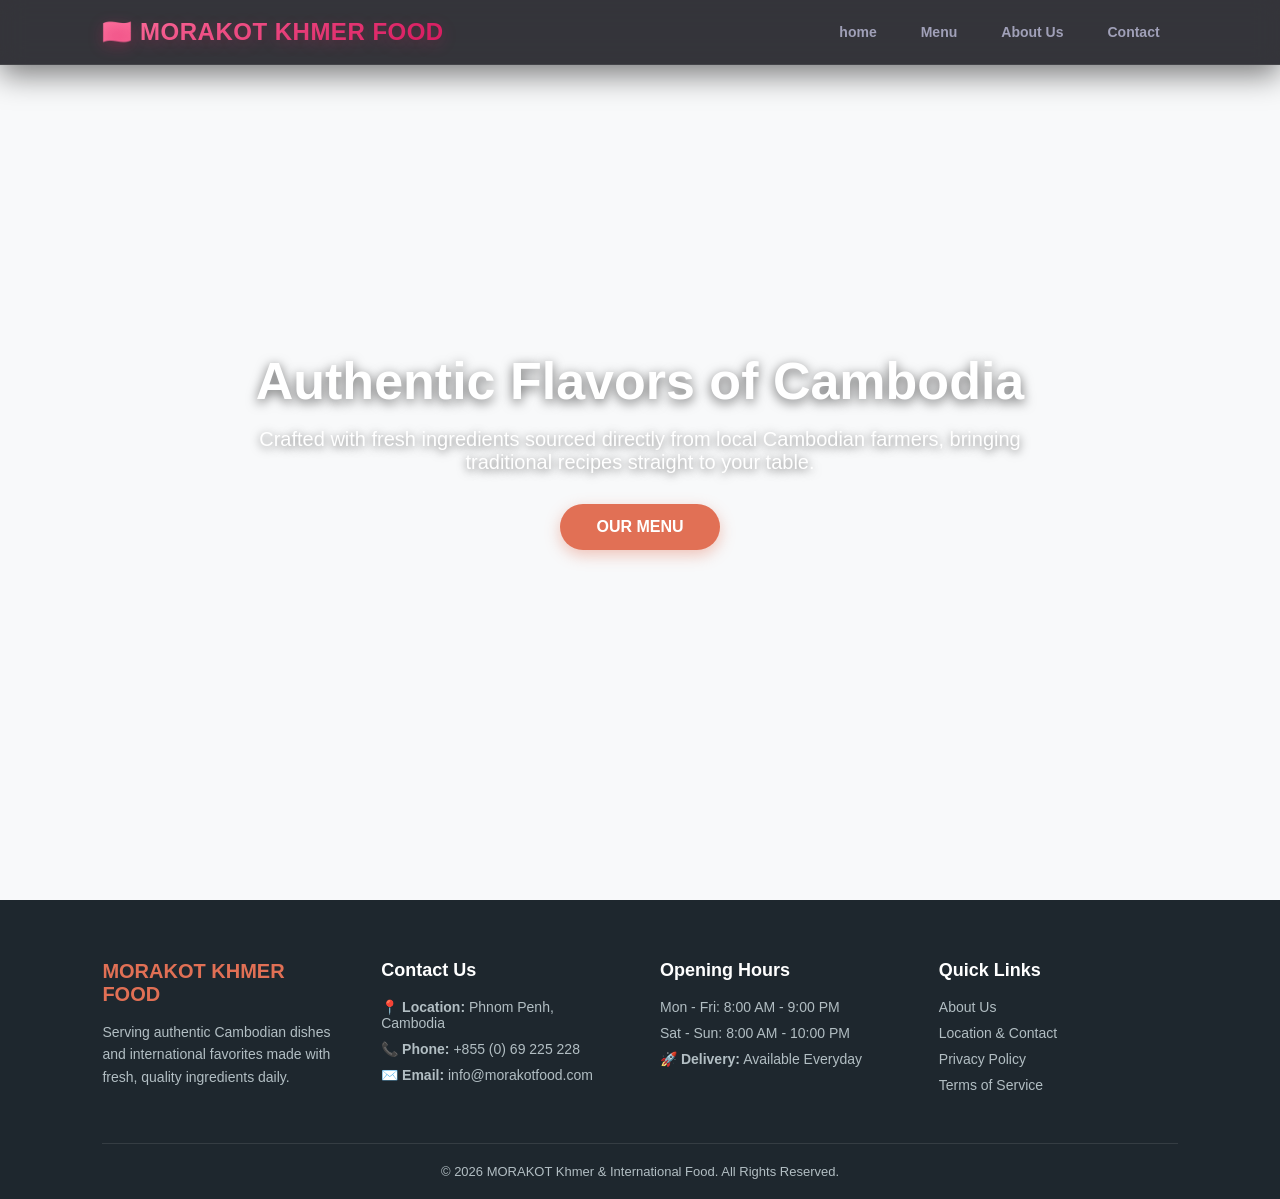
==== index.html @ bb208877 "Fix HTML encoding issues in index.html" ====
<!DOCTYPE html>
<html lang="en">
<head>
    <meta charset="UTF-8">
    <meta name="viewport" content="width=device-width, initial-scale=1.0">
    <title>Morakot Khmer Food</title>
    <link rel="stylesheet" href="style.css">
</head>
<body>

    <header>
    <div class="logo">🇰🇭 MORAKOT KHMER FOOD</div>

    <nav>
        <a href="index.html">home</a>
        <a href="menu.html">Menu</a>
        <a href="about.html">About Us</a>
        <a href="contact.html">Contact</a>
    </nav>
</header>

<section class="hero">
    <!-- Background Slideshow -->
    <div class="slideshow">
        <div class="slide" style="background-image: linear-gradient(rgba(0,0,0,0.55), rgba(0,0,0,0.55)), url('src/images/home-banner.jpg');"></div>
        <div class="slide" style="background-image: linear-gradient(rgba(0,0,0,0.55), rgba(0,0,0,0.55)), url('src/images/khfin1.jpg');"></div>
        <div class="slide" style="background-image: linear-gradient(rgba(0,0,0,0.55), rgba(0,0,0,0.55)), url('src/images/khfin2.jpg');"></div>
    </div>

    <!-- Hero Text -->
    <div class="hero-content">
        <h1>Authentic Flavors of Cambodia</h1>
        <p>Crafted with fresh ingredients sourced directly from local Cambodian farmers, bringing traditional recipes straight to your table.</p>
        <a href="menu.html" class="btn-hero">Our Menu</a>
    </div>
</section>

<footer>
    <div class="footer-container">
        <!-- Column 1: About & Logo -->
        <div class="footer-col" id="about">
            <h3 class="footer-logo">MORAKOT KHMER FOOD</h3>
            <p class="footer-desc">Serving authentic Cambodian dishes and international favorites made with fresh, quality ingredients daily.</p>
        </div>

        <!-- Column 2: Location & Contact -->
        <div class="footer-col" id="contact">
            <h4>Contact Us</h4>
            <ul class="footer-info">
                <li>📍 <strong>Location:</strong> Phnom Penh, Cambodia</li>
                <li>📞 <strong>Phone:</strong> +855 (0) 69 225 228</li>
                <li>✉️ <strong>Email:</strong> info@morakotfood.com</li>
            </ul>
        </div>

        <!-- Column 3: Hours -->
        <div class="footer-col">
            <h4>Opening Hours</h4>
            <ul class="footer-info">
                <li>Mon - Fri: 8:00 AM - 9:00 PM</li>
                <li>Sat - Sun: 8:00 AM - 10:00 PM</li>
                <li>🚀 <strong>Delivery:</strong> Available Everyday</li>
            </ul>
        </div>

        <!-- Column 4: Quick Links -->
        <div class="footer-col">
            <h4>Quick Links</h4>
            <ul class="footer-links-list">
                <li><a href="about.html">About Us</a></li>
                <li><a href="contact.html">Location & Contact</a></li>
                <li><a href="#">Privacy Policy</a></li>
                <li><a href="#">Terms of Service</a></li>
            </ul>
        </div>
    </div>

    <div class="footer-bottom">
        <p>© 2026 MORAKOT Khmer & International Food. All Rights Reserved.</p>
    </div>
</footer>
    
</body>
</html>
---- style.css ----
*{
    margin:0;
    padding:0;
    box-sizing:border-box;
    font-family: 'Poppins', Arial, sans-serif;
    scroll-behavior: smooth;
}

body{
    background:#f8f9fa;
    color: #2d3436;
}

/* Dark Bubbly Glassmorphism Sticky Header */
header {
    background: rgba(18, 18, 24, 0.85); /* Dark translucent background */
    backdrop-filter: blur(12px); /* High-end glass blur */
    -webkit-backdrop-filter: blur(12px);
    padding: 16px 8%;
    display: flex;
    justify-content: space-between;
    align-items: center;
    border-bottom: 1px solid rgba(255, 255, 255, 0.08);
    box-shadow: 0 10px 30px rgba(0, 0, 0, 0.5); /* Deep ambient shadow */
    position: fixed;
    top: 0;
    left: 0;
    width: 100%;
    z-index: 1000;
}

.logo {
    font-size: 24px;
    font-weight: 800;
    letter-spacing: 0.5px;
    /* Vibrant pink gradient to match your price tags and add-to-cart buttons */
    background: linear-gradient(135deg, #ff75a0, #d81b60);
    -webkit-background-clip: text;
    -webkit-text-fill-color: transparent;
    text-shadow: 0 4px 15px rgba(216, 27, 96, 0.3);
    transition: transform 0.3s cubic-bezier(0.34, 1.56, 0.64, 1);
}

.logo:hover {
    transform: scale(1.05); /* Slight bubbly pop on logo hover */
}

nav {
    display: flex;
    align-items: center;
    gap: 8px; /* Smooth spacing for pill links */
}

nav a {
    text-decoration: none;
    color: #a0a0b8; /* Muted text matching your product descriptions */
    padding: 8px 18px;
    border-radius: 50px; /* Bubbly pill shape */
    font-weight: 600;
    font-size: 14px;
    transition: all 0.3s cubic-bezier(0.34, 1.56, 0.64, 1);
}

/* Bubbly Hover effect for nav links */
nav a:hover {
    color: #ffffff;
    background: rgba(255, 255, 255, 0.08);
    transform: translateY(-2px);
    box-shadow: 0 4px 12px rgba(0, 0, 0, 0.3);
}

/* Optional active state link styling */
nav a.active {
    color: #ffffff;
    background: linear-gradient(135deg, #f06292, #d81b60);
    box-shadow: 0 4px 12px rgba(216, 27, 96, 0.35);
}

/* 100% True Full Screen Hero Section */
.hero{
    position: relative;
    width: 100%;
    height: 100vh;
    display:flex;
    justify-content:center;
    align-items:center;
    color:white;
    text-align:center;
    padding: 0 20px;
    overflow: hidden;
}

/* Slideshow Container */
.slideshow {
    position: absolute;
    top: 0;
    left: 0;
    width: 100%;
    height: 100%;
    z-index: 1;
}

/* Slide Layer with subtle Ken Burns zoom */
.slide {
    position: absolute;
    top: 0;
    left: 0;
    width: 100%;
    height: 100%;
    background-size: cover;
    background-position: center;
    background-repeat: no-repeat;
    opacity: 0;
    animation: smoothFade 9s infinite ease-in-out;
}

.slide:nth-child(1) { animation-delay: 0s; }
.slide:nth-child(2) { animation-delay: 3s; }
.slide:nth-child(3) { animation-delay: 6s; }

/* Text Content Overlay */
.hero-content {
    position: relative;
    z-index: 2;
    max-width: 800px;
}

.hero h1{
    font-size:52px;
    font-weight: 700;
    margin-bottom: 15px;
    text-shadow: 0 3px 12px rgba(0,0,0,0.6);
    line-height: 1.2;
}

.hero p{
    font-size:20px;
    font-weight: 400;
    margin-bottom: 30px;
    text-shadow: 0 2px 10px rgba(0,0,0,0.6);
}

.btn-hero {
    display: inline-block;
    background: #e17055;
    color: white;
    text-decoration: none;
    padding: 14px 36px;
    font-size: 16px;
    font-weight: 600;
    border-radius: 30px;
    box-shadow: 0 5px 15px rgba(225, 112, 85, 0.4);
    transition: all 0.3s ease;
    text-transform: uppercase;
}

.btn-hero:hover {
    background: #d63031;
    transform: translateY(-3px);
    box-shadow: 0 8px 20px rgba(214, 48, 49, 0.5);
}

/* Smooth opacity crossfade keyframes */
@keyframes smoothFade {
    0% {
        opacity: 0;
        transform: scale(1);
    }
    10% {
        opacity: 1;
    }
    33.3% {
        opacity: 1;
    }
    43.3% {
        opacity: 0;
        transform: scale(1.05);
    }
    100% {
        opacity: 0;
        transform: scale(1);
    }
}

/* Footer */
footer {
    background: #1e272e;
    color: #dfe6e9;
    padding: 60px 8% 20px 8%;
}

.footer-container {
    max-width: 1200px;
    margin: 0 auto;
    display: grid;
    grid-template-columns: repeat(auto-fit, minmax(220px, 1fr));
    gap: 40px;
    padding-bottom: 40px;
    border-bottom: 1px solid rgba(255, 255, 255, 0.1);
}

.footer-col h3.footer-logo {
    color: #e17055;
    font-size: 20px;
    margin-bottom: 15px;
}

.footer-col h4 {
    color: #ffffff;
    font-size: 18px;
    margin-bottom: 18px;
    position: relative;
}

.footer-desc {
    font-size: 14px;
    line-height: 1.6;
    color: #b2bec3;
}

.footer-info, .footer-links-list {
    list-style: none;
    padding: 0;
}

.footer-info li, .footer-links-list li {
    font-size: 14px;
    margin-bottom: 10px;
    color: #b2bec3;
}

.footer-links-list a {
    color: #b2bec3;
    text-decoration: none;
    transition: color 0.2s;
}

.footer-links-list a:hover {
    color: #e17055;
}

.footer-bottom {
    text-align: center;
    padding-top: 20px;
    font-size: 13px;
    color: #b2bec3;
}
        /* Menu Section */
 .menu-section {
            width: 100%;
            max-width: 100%;
            margin: 0 auto;
            padding: 60px 3% 80px 3%;
            background-color: #121218; /* Dark sleek background */
        }

        .section-title {
            text-align: center;
            font-family: var(--font-serif);
            font-size: 38px;
            color: #f1f1f6;
            margin-bottom: 45px;
            text-shadow: 0 4px 12px rgba(0, 0, 0, 0.5);
        }

        .product-grid {
            display: grid;
            grid-template-columns: repeat(3, 1fr);
            grid-template-rows: repeat(5, auto);
            gap: 28px;
            width: 100%;
        }

        .product-card {
            background-color: #1e1e28; /* Dark card surface */
            border: 1px solid rgba(255, 255, 255, 0.08);
            border-radius: 28px; /* Extra round "bubbly" corners */
            padding: 20px;
            display: flex;
            flex-direction: column;
            /* Soft, pillowy shadow for the bubble look */
            box-shadow: 
                0 10px 25px -5px rgba(0, 0, 0, 0.5),
                0 8px 10px -6px rgba(0, 0, 0, 0.3),
                inset 0 1px 1px rgba(255, 255, 255, 0.1); 
            width: 100%;
            /* Cubic-bezier curve gives a lively spring/bounce effect */
            transition: transform 0.4s cubic-bezier(0.34, 1.56, 0.64, 1), box-shadow 0.4s ease, border-color 0.4s ease;
        }

        .product-card:hover {
            transform: translateY(-10px) scale(1.02); /* Bouncy float up */
            border-color: rgba(240, 98, 146, 0.4);
            box-shadow: 
                0 20px 35px -5px rgba(240, 98, 146, 0.25),
                0 0 20px rgba(240, 98, 146, 0.15),
                inset 0 1px 2px rgba(255, 255, 255, 0.2);
        }

        .product-img-wrapper {
            width: 100%;
            height: 260px;
            border-radius: 20px; /* Bubbly inner corner */
            overflow: hidden;
            background-color: #2a2a38;
            margin-bottom: 18px;
        }

        .product-img-wrapper img {
            width: 100%;
            height: 100%;
            object-fit: cover;
            transition: transform 0.5s cubic-bezier(0.25, 1, 0.5, 1);
        }

        .product-card:hover .product-img-wrapper img {
            transform: scale(1.08);
        }

        .product-info {
            display: flex;
            flex-direction: column;
            flex-grow: 1;
        }

        .product-title {
            font-size: 18px;
            font-weight: 700;
            color: #ffffff;
            margin-bottom: 8px;
            line-height: 1.3;
        }

        .product-desc {
            font-size: 13px;
            color: #a0a0b8; /* Soft readable muted gray */
            margin-bottom: 18px;
            flex-grow: 1;
            line-height: 1.5;
        }

        .product-footer {
            display: flex;
            align-items: center;
            justify-content: space-between;
            margin-top: auto;
            padding-top: 14px;
            border-top: 1px solid rgba(255, 255, 255, 0.08);
        }

        .product-price {
            font-size: 20px;
            font-weight: 800;
            color: #ff75a0; /* Bright bubble-pink pop color */
        }

        .btn-add-cart {
            background: linear-gradient(135deg, #f06292, #d81b60); /* Radiant bubble gradient */
            color: #ffffff;
            border: none;
            padding: 10px 20px;
            border-radius: 50px; /* Pill / Bubble button */
            font-weight: 700;
            font-size: 13px;
            cursor: pointer;
            box-shadow: 0 4px 12px rgba(216, 27, 96, 0.35);
            transition: transform 0.25s cubic-bezier(0.34, 1.56, 0.64, 1), box-shadow 0.25s ease;
        }

        .btn-add-cart:hover {
            transform: scale(1.08);
            box-shadow: 0 6px 18px rgba(216, 27, 96, 0.5);
        }

        .btn-add-cart:active {
            transform: scale(0.95);
        }
 /* About Page Styling */
.about-container {
    max-width: 1200px;
    margin: 0 auto;
    padding: 20px;
}

.about-hero {
    text-align: center;
    padding: 60px 20px;
    background-color: #fbf9f4;
    border-radius: 12px;
    margin-bottom: 40px;
}

.about-hero h1 {
    font-size: 2.5rem;
    color: #2c3e50;
    margin-bottom: 10px;
}

.about-story {
    display: flex;
    gap: 40px;
    align-items: center;
    margin-bottom: 60px;
}

.story-text {
    flex: 1;
}

.story-text h2 {
    font-size: 2rem;
    margin-bottom: 15px;
}

.story-text p {
    line-height: 1.7;
    color: #555;
    margin-bottom: 15px;
}

.story-image {
    flex: 1;
}

.story-image img {
    width: 100%;
    border-radius: 12px;
    object-fit: cover;
}

/* Values Grid */
.about-values {
    text-align: center;
    margin-bottom: 60px;
}

.about-values h2 {
    font-size: 2rem;
    margin-bottom: 30px;
}

.values-grid {
    display: grid;
    grid-template-columns: repeat(auto-fit, minmax(240px, 1fr));
    gap: 20px;
}

.value-card {
    padding: 25px;
    background: #fff;
    border: 1px solid #eee;
    border-radius: 10px;
    text-align: center;
}

.value-icon {
    font-size: 2.5rem;
    margin-bottom: 10px;
}

//* Dark Bubbly Team Section */
.about-team {
    text-align: center;
    margin-bottom: 80px;
    padding: 0 3%;
}

.team-subtitle {
    color: #a0a0b8; /* Muted gray text matching product descriptions */
    font-size: 15px;
    margin-bottom: 45px;
    line-height: 1.5;
}

.team-grid {
    display: flex;
    justify-content: center;
    gap: 30px;
    flex-wrap: wrap;
}

.team-card {
    width: 100%;
    max-width: 280px;
    text-align: center;
    background-color: #1e1e28; /* Dark card surface */
    border: 1px solid rgba(255, 255, 255, 0.08);
    border-radius: 28px; /* Bubbly rounded corners */
    padding: 24px 20px;
    /* Soft, pillowy shadow effect */
    box-shadow: 
        0 10px 25px -5px rgba(0, 0, 0, 0.5),
        inset 0 1px 1px rgba(255, 255, 255, 0.1);
    /* Spring/bounce curve on hover */
    transition: transform 0.4s cubic-bezier(0.34, 1.56, 0.64, 1), box-shadow 0.4s ease, border-color 0.4s ease;
}

.team-card:hover {
    transform: translateY(-10px) scale(1.02); /* Bouncy float up */
    border-color: rgba(240, 98, 146, 0.4);
    box-shadow: 
        0 20px 35px -5px rgba(240, 98, 146, 0.25),
        inset 0 1px 2px rgba(255, 255, 255, 0.2);
}

.team-card img {
    width: 160px;
    height: 160px;
    object-fit: cover;
    border-radius: 50%; /* Bubbly circular avatar */
    border: 4px solid #2a2a38;
    margin: 0 auto 18px auto;
    display: block;
    box-shadow: 0 8px 20px rgba(0, 0, 0, 0.4);
    transition: transform 0.4s cubic-bezier(0.34, 1.56, 0.64, 1), border-color 0.4s ease;
}

.team-card:hover img {
    transform: scale(1.08); /* Avatar zoom effect */
    border-color: #ff75a0;
}

.team-card h3 {
    color: #ffffff;
    font-size: 19px;
    font-weight: 700;
    margin-bottom: 6px;
}

.team-card span {
    color: #ff75a0; /* Bright bubble-pink pop color */
    font-size: 0.85rem;
    font-weight: 600;
    display: inline-block;
    margin-bottom: 12px;
    padding: 4px 14px;
    background: rgba(255, 117, 160, 0.12); /* Subtle glowing pill background */
    border-radius: 50px;
}

.team-card p {
    color: #a0a0b8;
    font-size: 0.9rem;
    line-height: 1.4;
}

/* Responsive adjustments */
@media (max-width: 768px) {
    .about-story {
        flex-direction: column;
    }

    .team-grid {
        gap: 20px;
    }
    
    .team-card {
        max-width: 100%;
    }
}
/* ==========================================================================
   CONTACT PAGE & TABLE RESERVATION STYLES
   ========================================================================== */

/* Dark Bubbly Contact Hero */
.contact-hero {
    text-align: center;
    padding: 3rem 1rem 1.5rem 1rem;
}

.contact-hero h1 {
    font-size: 2.4rem;
    color: #312a2a;
    font-weight: 800;
    margin-bottom: 0.5rem;
    text-shadow: 0 0 20px rgba(255, 117, 160, 0.25);
}

.contact-hero p {
    color: #a0a0b8;
    font-size: 1.05rem;
}

/* Instant Booking Banner Card */
.booking-banner-card {
    background: #1e1e28;
    border-radius: 28px;
    border: 1px solid rgba(255, 117, 160, 0.25);
    padding: 2.2rem;
    margin: 0 auto 2.5rem auto;
    max-width: 1200px;
    box-shadow: 0 10px 30px rgba(0, 0, 0, 0.5);
    text-align: center;
    background-image: radial-gradient(circle at 50% 0%, rgba(240, 98, 146, 0.12) 0%, transparent 70%);
}

.booking-content h2 {
    font-size: 1.7rem;
    color: #ffffff;
    font-weight: 700;
    margin-bottom: 0.5rem;
}

.booking-content p {
    color: #a0a0b8;
    font-size: 0.98rem;
    margin-bottom: 1.5rem;
}

.booking-actions {
    display: flex;
    justify-content: center;
    gap: 1rem;
    flex-wrap: wrap;
}

.booking-btn {
    display: inline-flex;
    align-items: center;
    gap: 0.6rem;
    padding: 0.85rem 1.8rem;
    border-radius: 50px; /* Bubbly pill shape */
    font-weight: 700;
    font-size: 0.95rem;
    text-decoration: none;
    transition: all 0.35s cubic-bezier(0.34, 1.56, 0.64, 1);
}

.telegram-btn {
    background-color: #229ED9;
    color: #ffffff;
    box-shadow: 0 4px 15px rgba(34, 158, 217, 0.3);
}

.telegram-btn:hover {
    transform: translateY(-3px) scale(1.04);
    box-shadow: 0 8px 22px rgba(34, 158, 217, 0.5);
    background-color: #1a88bd;
}

.call-btn {
    background: linear-gradient(135deg, #f06292, #d81b60);
    color: #ffffff;
    box-shadow: 0 4px 15px rgba(216, 27, 96, 0.35);
}

.call-btn:hover {
    transform: translateY(-3px) scale(1.04);
    box-shadow: 0 8px 25px rgba(216, 27, 96, 0.55);
    background: linear-gradient(135deg, #ff75a0, #e91e63);
}

/* Main Container Layout */
.contact-container {
    max-width: 1200px;
    margin: 2rem auto 4rem auto;
    padding: 0 1.5rem;
    display: grid;
    grid-template-columns: 1fr 1.3fr;
    gap: 2.5rem;
    align-items: start;
}

/* Left Column - Contact Bubble Cards */
.contact-info-wrapper {
    display: flex;
    flex-direction: column;
    gap: 1.25rem;
}

.contact-bubble-card {
    background: #1e1e28;
    border-radius: 24px;
    border: 1px solid rgba(255, 255, 255, 0.08);
    padding: 1.3rem;
    display: flex;
    align-items: center;
    gap: 1.2rem;
    box-shadow: 0 10px 25px rgba(0, 0, 0, 0.4);
    transition: all 0.4s cubic-bezier(0.34, 1.56, 0.64, 1);
}

.contact-bubble-card:hover {
    transform: translateY(-6px);
    border-color: rgba(255, 117, 160, 0.4);
    box-shadow: 0 15px 35px rgba(240, 98, 146, 0.25);
}

.contact-icon {
    font-size: 1.8rem;
    color: #ff75a0;
    background: #2a2a38;
    width: 58px;
    height: 58px;
    display: flex;
    align-items: center;
    justify-content: center;
    border-radius: 50%;
    flex-shrink: 0;
    box-shadow: inset 0 1px 2px rgba(255, 255, 255, 0.1);
}

.contact-details h3 {
    font-size: 1.05rem;
    color: #ffffff;
    font-weight: 700;
    margin-bottom: 0.2rem;
}

.contact-details p {
    font-weight: 700;
    color: #ff75a0;
    font-size: 0.95rem;
}

.contact-details span {
    font-size: 0.84rem;
    color: #a0a0b8;
}

/* Right Column - Contact Form */
.contact-form-card {
    background: #1e1e28;
    border-radius: 28px;
    border: 1px solid rgba(255, 255, 255, 0.08);
    padding: 2.2rem;
    box-shadow: 0 10px 30px rgba(0, 0, 0, 0.5);
}

.contact-form-card h2 {
    font-size: 1.6rem;
    color: #ffffff;
    font-weight: 700;
    margin-bottom: 1.5rem;
}

.contact-form {
    display: flex;
    flex-direction: column;
    gap: 1.2rem;
}

.form-group {
    display: flex;
    flex-direction: column;
    gap: 0.5rem;
}

.form-row {
    display: grid;
    grid-template-columns: 1fr 1fr;
    gap: 1rem;
}

.form-group label {
    font-size: 0.88rem;
    font-weight: 600;
    color: #f1f1f6;
}

.form-group input,
.form-group select,
.form-group textarea {
    padding: 0.85rem 1.1rem;
    border-radius: 16px;
    border: 1px solid rgba(255, 255, 255, 0.12);
    background: #121218;
    color: #ffffff;
    font-family: inherit;
    font-size: 0.95rem;
    outline: none;
    transition: all 0.3s ease;
}

.form-group input::placeholder,
.form-group textarea::placeholder {
    color: #6e6e85;
}

.form-group input:focus,
.form-group select:focus,
.form-group textarea:focus {
    border-color: #ff75a0;
    background: #181822;
    box-shadow: 0 0 0 3px rgba(255, 117, 160, 0.25);
}

.submit-btn {
    background: linear-gradient(135deg, #f06292, #d81b60);
    color: #ffffff;
    border: none;
    padding: 0.95rem 1.8rem;
    border-radius: 50px;
    font-weight: 700;
    font-size: 1rem;
    cursor: pointer;
    transition: all 0.35s cubic-bezier(0.34, 1.56, 0.64, 1);
    box-shadow: 0 4px 15px rgba(216, 27, 96, 0.35);
    margin-top: 0.5rem;
}

.submit-btn:hover {
    transform: scale(1.03);
    background: linear-gradient(135deg, #ff75a0, #e91e63);
    box-shadow: 0 8px 25px rgba(216, 27, 96, 0.55);
}

/* Map Section */
.map-section {
    max-width: 1200px;
    margin: 0 auto 4rem auto;
    padding: 0 1.5rem;
    text-align: center;
}

.map-section h2 {
    font-size: 1.6rem;
    color: #ffffff;
    font-weight: 700;
    margin-bottom: 1.5rem;
}

.map-container {
    border-radius: 28px;
    overflow: hidden;
    border: 1px solid rgba(255, 117, 160, 0.25);
    box-shadow: 0 10px 30px rgba(0, 0, 0, 0.5);
}

/* Responsive Rules */
@media (max-width: 850px) {
    .contact-container {
        grid-template-columns: 1fr;
    }
    
    .form-row {
        grid-template-columns: 1fr;
    }
}
/* ==========================================
   ELEGANT PRIVACY POLICY STYLES
   ========================================== */

/* Color Palette Variables */
/* Page Header */
.privacy-hero-container {
    max-width: 1080px;
    margin: 40px auto 80px;
    padding: 0 20px;
}

.privacy-header {
    text-align: center;
    margin-bottom: 50px;
}

.privacy-header .badge {
    background-color: rgba(255, 117, 160, 0.12);
    color: var(--accent-pink);
    border: 1px solid rgba(255, 117, 160, 0.25);
    font-size: 0.85rem;
    font-weight: 700;
    text-transform: uppercase;
    letter-spacing: 1.5px;
    padding: 8px 20px;
    border-radius: 50px; /* Bubbly pill shape */
    display: inline-block;
    margin-bottom: 16px;
    box-shadow: 0 0 15px rgba(255, 117, 160, 0.15);
}

.privacy-header h1 {
    font-size: 2.8rem;
    color: var(--text-bright);
    margin: 0 0 12px 0;
    font-weight: 800;
    text-shadow: 0 0 20px rgba(255, 117, 160, 0.25);
}

.privacy-header .last-updated {
    color: var(--text-muted);
    font-size: 0.95rem;
}

/* Content Grid Layout */
.privacy-content-grid {
    display: grid;
    grid-template-columns: repeat(2, 1fr);
    gap: 24px;
}

/* Cards */
.privacy-card {
    background: var(--card-bg);
    border: 1px solid var(--border-subtle);
    border-radius: 24px; /* Bubbly rounded corners */
    padding: 32px;
    box-shadow: 0 10px 25px rgba(0, 0, 0, 0.4);
    transition: all 0.4s cubic-bezier(0.34, 1.56, 0.64, 1);
}

.privacy-card:hover {
    transform: translateY(-6px) scale(1.01);
    border-color: var(--card-hover-border);
    box-shadow: 0 18px 35px rgba(240, 98, 146, 0.2);
}

.privacy-card.full-width {
    grid-column: 1 / -1;
}

.card-icon {
    font-size: 2rem;
    color: var(--accent-pink);
    margin-bottom: 14px;
    display: inline-block;
}

.privacy-card h2 {
    color: var(--text-bright);
    font-size: 1.35rem;
    font-weight: 700;
    margin-top: 0;
    margin-bottom: 16px;
    border-bottom: 2px solid rgba(255, 117, 160, 0.2);
    padding-bottom: 10px;
}

.privacy-card p {
    color: var(--text-muted);
    line-height: 1.6;
    margin-bottom: 12px;
}

.privacy-card ul {
    padding-left: 20px;
    margin: 0;
}

.privacy-card li {
    margin-bottom: 10px;
    color: var(--text-muted);
    line-height: 1.5;
}

/* Special Banner Cards */
.intro-card {
    background: linear-gradient(135deg, #181824 0%, #252536 100%);
    color: var(--text-bright);
    border: 1px solid rgba(255, 117, 160, 0.3);
    box-shadow: 0 12px 30px rgba(0, 0, 0, 0.5);
}

.intro-card p {
    color: var(--text-main);
    font-size: 1.1rem;
    margin: 0;
    line-height: 1.6;
}

.intro-card strong {
    color: var(--accent-pink);
    font-weight: 700;
}

.contact-card {
    text-align: center;
    background: rgba(255, 117, 160, 0.05);
    border: 1px solid rgba(255, 117, 160, 0.3);
    background-image: radial-gradient(circle at 50% 0%, rgba(240, 98, 146, 0.12) 0%, transparent 70%);
}

.contact-card h2 {
    border-bottom: none;
    padding-bottom: 0;
}

.contact-buttons {
    display: flex;
    justify-content: center;
    gap: 16px;
    margin-top: 24px;
    flex-wrap: wrap;
}

.contact-btn {
    background: var(--accent-gradient);
    color: #ffffff;
    text-decoration: none;
    padding: 12px 28px;
    border-radius: 50px; /* Bubbly pill shape */
    font-weight: 700;
    font-size: 0.95rem;
    transition: all 0.35s cubic-bezier(0.34, 1.56, 0.64, 1);
    box-shadow: 0 4px 15px rgba(216, 27, 96, 0.35);
    display: inline-flex;
    align-items: center;
    justify-content: center;
}

.contact-btn:hover {
    transform: translateY(-3px) scale(1.04);
    box-shadow: 0 8px 25px rgba(216, 27, 96, 0.55);
}

.contact-btn.outline {
    background: transparent;
    color: var(--text-bright);
    border: 2px solid var(--accent-pink);
    box-shadow: none;
}

.contact-btn.outline:hover {
    background: var(--accent-gradient);
    color: #ffffff;
    border-color: transparent;
    box-shadow: 0 8px 25px rgba(216, 27, 96, 0.55);
}

/* Mobile Responsive Adjustments */
@media (max-width: 768px) {
    .privacy-content-grid {
        grid-template-columns: 1fr;
    }

    .privacy-header h1 {
        font-size: 2.1rem;
    }

    .privacy-card {
        padding: 24px;
    }

    .contact-buttons {
        flex-direction: column;
    }
}
/* ==========================================
   TERMS OF SERVICE PAGE STYLES
   ========================================== */

/* Dark Bubbly Terms & Conditions Container */
.terms-hero-container {
    max-width: 1080px;
    margin: 40px auto 80px;
    padding: 0 20px;
}

/* Header Section */
.terms-header {
    text-align: center;
    margin-bottom: 50px;
}

.terms-header .badge {
    background-color: rgba(255, 117, 160, 0.12);
    color: #ff75a0;
    border: 1px solid rgba(255, 117, 160, 0.25);
    font-size: 0.85rem;
    font-weight: 700;
    text-transform: uppercase;
    letter-spacing: 1.5px;
    padding: 8px 20px;
    border-radius: 50px; /* Bubbly pill shape */
    display: inline-block;
    margin-bottom: 16px;
    box-shadow: 0 0 15px rgba(255, 117, 160, 0.15);
}

.terms-header h1 {
    font-size: 2.8rem;
    color: #2b2525;
    margin: 0 0 12px 0;
    font-weight: 800;
    text-shadow: 0 0 20px rgba(255, 117, 160, 0.25);
}

.terms-header .last-updated {
    color: #a0a0b8;
    font-size: 0.95rem;
}

/* Grid Layout */
.terms-content-grid {
    display: grid;
    grid-template-columns: repeat(2, 1fr);
    gap: 24px;
}

/* Terms Cards */
.terms-card {
    background: #1e1e28;
    border: 1px solid rgba(255, 255, 255, 0.08);
    border-radius: 24px; /* Bubbly rounded corners */
    padding: 32px;
    box-shadow: 0 10px 25px rgba(0, 0, 0, 0.4);
    transition: all 0.4s cubic-bezier(0.34, 1.56, 0.64, 1);
}

.terms-card:hover {
    transform: translateY(-6px) scale(1.01);
    border-color: rgba(255, 117, 160, 0.4);
    box-shadow: 0 18px 35px rgba(240, 98, 146, 0.2);
}

.terms-card.full-width {
    grid-column: 1 / -1;
}

.terms-card h2 {
    color: #ffffff;
    font-size: 1.35rem;
    font-weight: 700;
    margin-top: 0;
    margin-bottom: 16px;
    border-bottom: 2px solid rgba(255, 117, 160, 0.2);
    padding-bottom: 10px;
}

.terms-card p {
    color: #a0a0b8;
    line-height: 1.6;
    margin-bottom: 12px;
}

.terms-card ul {
    padding-left: 20px;
    margin: 0;
}

.terms-card li {
    margin-bottom: 10px;
    color: #a0a0b8;
    line-height: 1.5;
}

/* Footer Social Media Badges */
.footer-socials-text {
    display: flex;
    flex-wrap: wrap;
    gap: 10px;
    margin-top: 20px;
}

.social-badge {
    display: inline-flex;
    align-items: center;
    justify-content: center;
    padding: 8px 18px;
    background-color: rgba(255, 255, 255, 0.05);
    color: #f1f1f6;
    border: 1px solid rgba(255, 117, 160, 0.3); /* Soft pink border */
    border-radius: 50px; /* Bubbly pill shape */
    font-size: 0.85rem;
    font-weight: 600;
    text-decoration: none;
    transition: all 0.35s cubic-bezier(0.34, 1.56, 0.64, 1);
    box-shadow: 0 2px 10px rgba(0, 0, 0, 0.2);
}

.social-badge:hover {
    background: linear-gradient(135deg, #f06292, #d81b60); /* Gradient fill */
    color: #ffffff;
    border-color: transparent;
    transform: translateY(-3px) scale(1.05);
    box-shadow: 0 6px 20px rgba(216, 27, 96, 0.45);
}

/* Responsive Adjustments */
@media (max-width: 768px) {
    .terms-content-grid {
        grid-template-columns: 1fr;
    }

    .terms-header h1 {
        font-size: 2.1rem;
    }

    .terms-card {
        padding: 24px;
    }
}
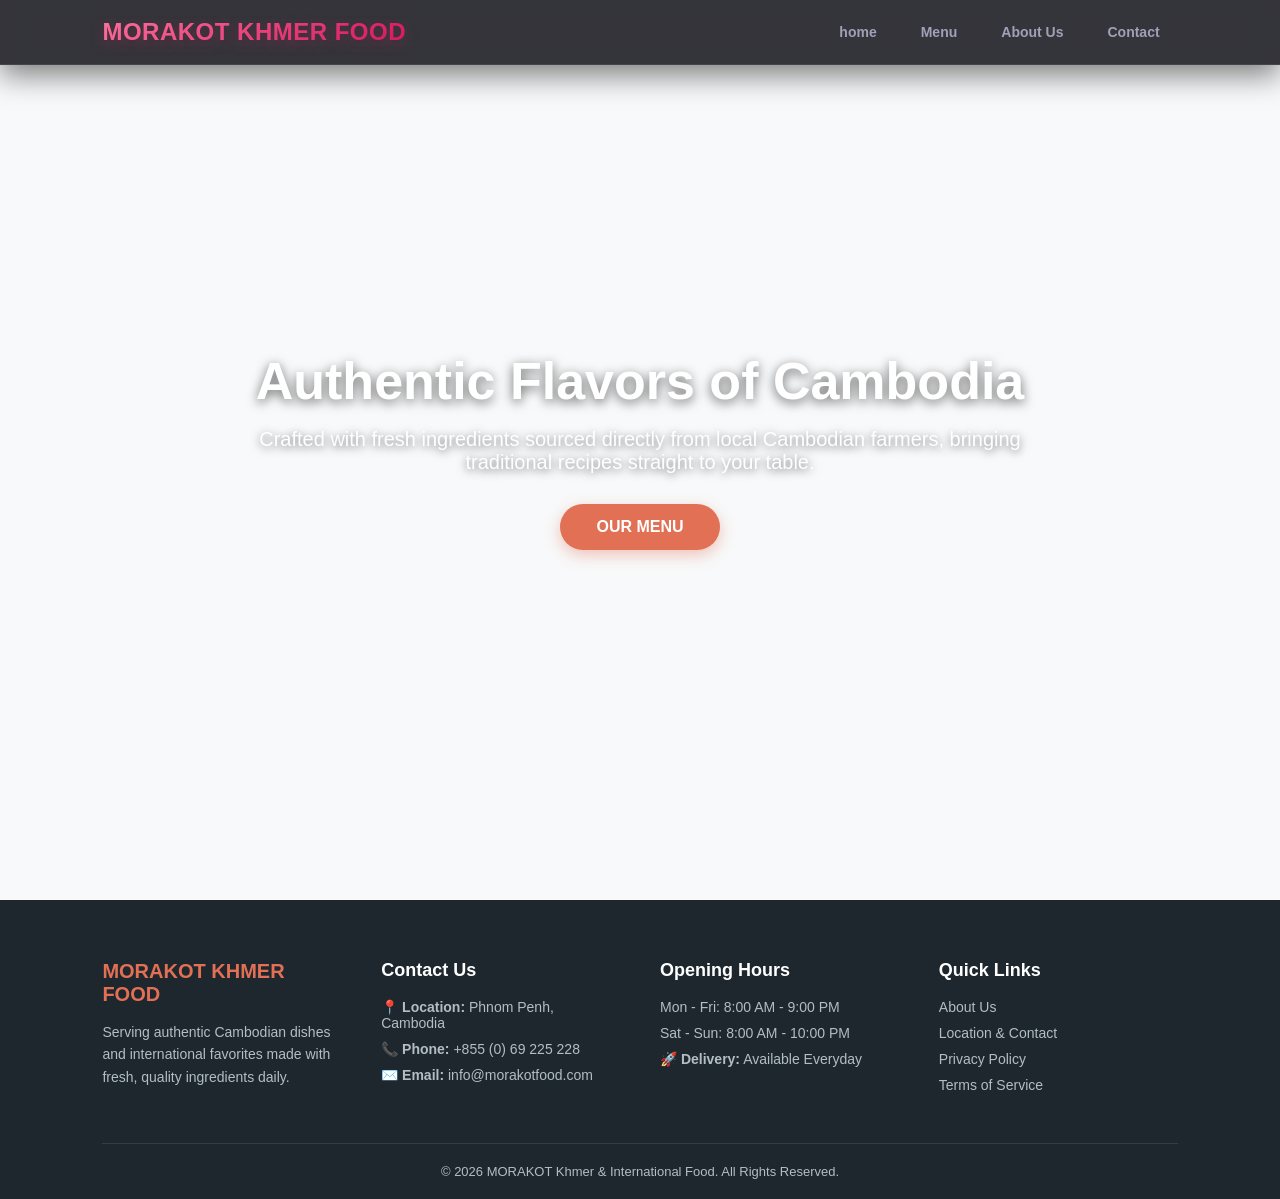
==== commit eb48693c: "Fix HTML encoding and improve formatting" ====
--- a/index.html
+++ b/index.html
@@ -9,7 +9,7 @@
 <body>
 
     <header>
-    <div class="logo">🇰🇭 MORAKOT KHMER FOOD</div>
+    <div class="logo">MORAKOT KHMER FOOD</div>
 
     <nav>
         <a href="index.html">home</a>
@@ -22,9 +22,9 @@
 <section class="hero">
     <!-- Background Slideshow -->
     <div class="slideshow">
-        <div class="slide" style="background-image: linear-gradient(rgba(0,0,0,0.55), rgba(0,0,0,0.55)), url('src/images/home-banner.jpg');"></div>
-        <div class="slide" style="background-image: linear-gradient(rgba(0,0,0,0.55), rgba(0,0,0,0.55)), url('src/images/khfin1.jpg');"></div>
-        <div class="slide" style="background-image: linear-gradient(rgba(0,0,0,0.55), rgba(0,0,0,0.55)), url('src/images/khfin2.jpg');"></div>
+        <div class="slide" style="background-image: linear-gradient(rgba(0,0,0,0.55), rgba(0,0,0,0.55)), url('home-banner.jpg');"></div>
+        <div class="slide" style="background-image: linear-gradient(rgba(0,0,0,0.55), rgba(0,0,0,0.55)), url('khfin1.jpg');"></div>
+        <div class="slide" style="background-image: linear-gradient(rgba(0,0,0,0.55), rgba(0,0,0,0.55)), url('khfin2.jpg');"></div>
     </div>
 
     <!-- Hero Text -->
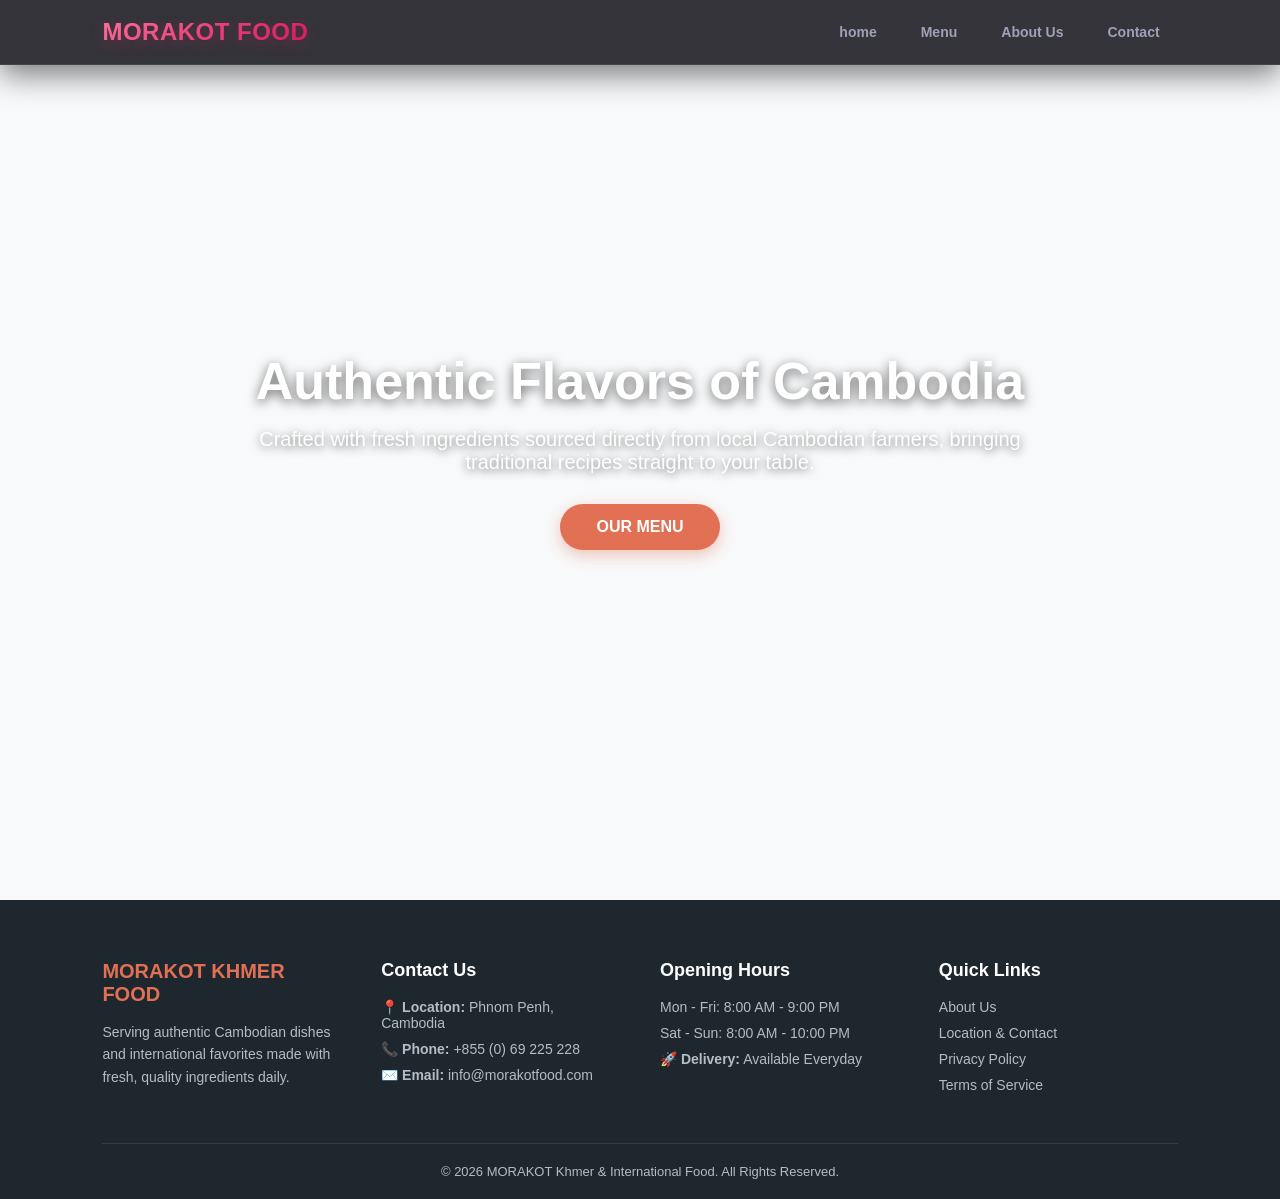
==== commit 1701f369: "Update index.html" ====
--- a/index.html
+++ b/index.html
@@ -9,7 +9,7 @@
 <body>
 
     <header>
-    <div class="logo">MORAKOT KHMER FOOD</div>
+    <div class="logo">MORAKOT FOOD</div>
 
     <nav>
         <a href="index.html">home</a>
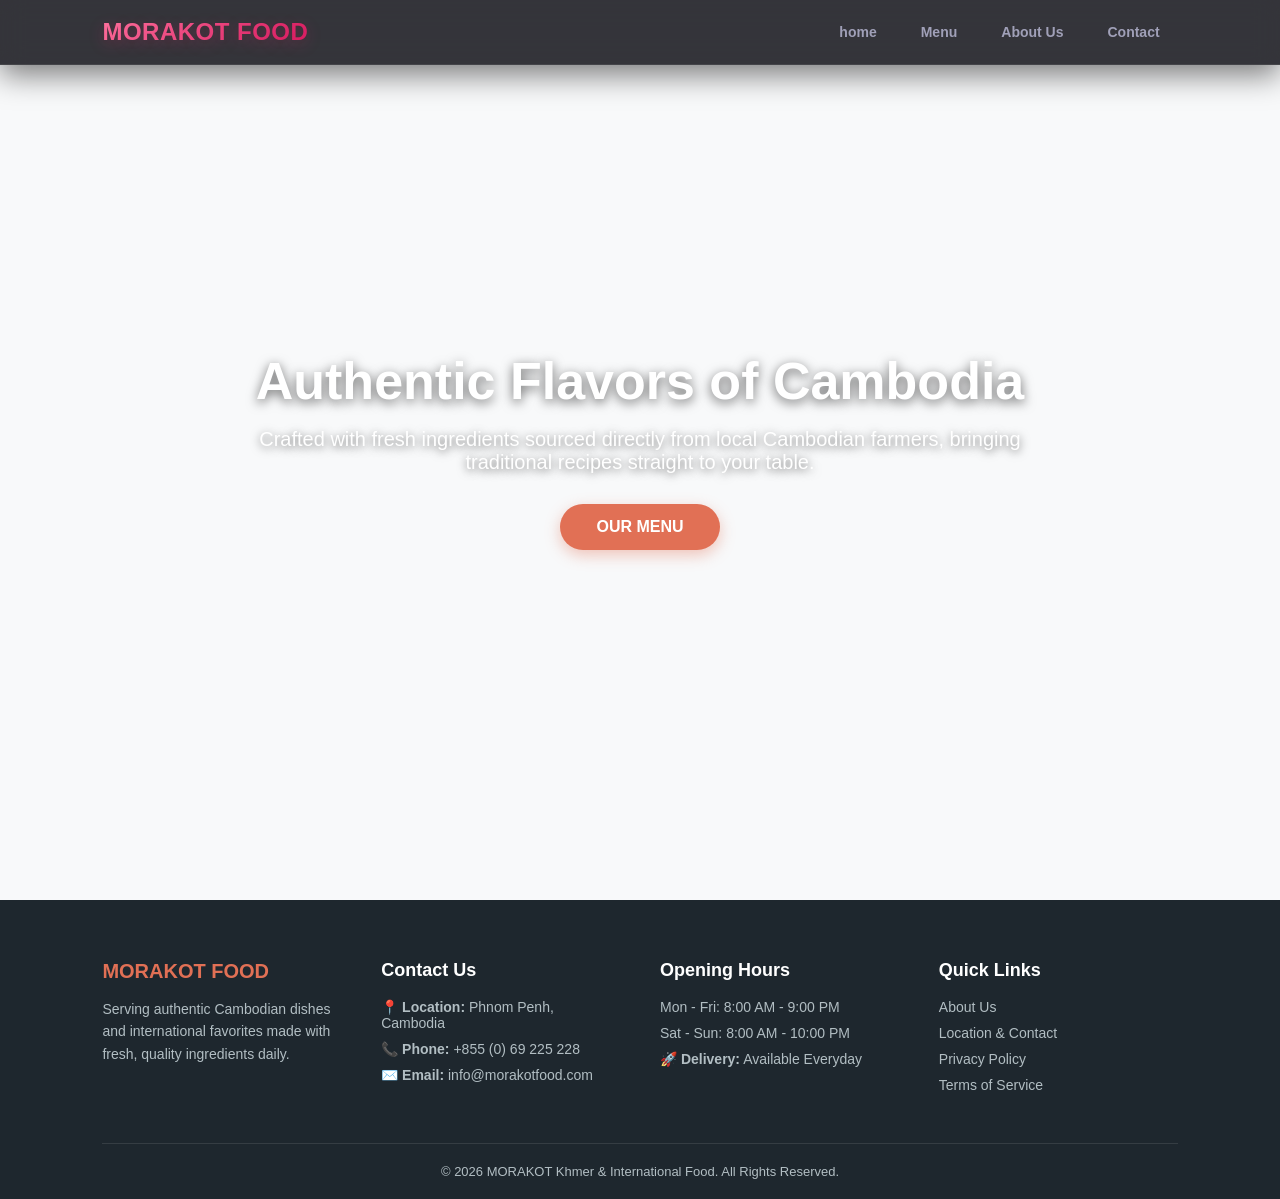
==== commit 058756f5: "Update index.html" ====
--- a/index.html
+++ b/index.html
@@ -39,7 +39,7 @@
     <div class="footer-container">
         <!-- Column 1: About & Logo -->
         <div class="footer-col" id="about">
-            <h3 class="footer-logo">MORAKOT KHMER FOOD</h3>
+            <h3 class="footer-logo">MORAKOT FOOD</h3>
             <p class="footer-desc">Serving authentic Cambodian dishes and international favorites made with fresh, quality ingredients daily.</p>
         </div>
 
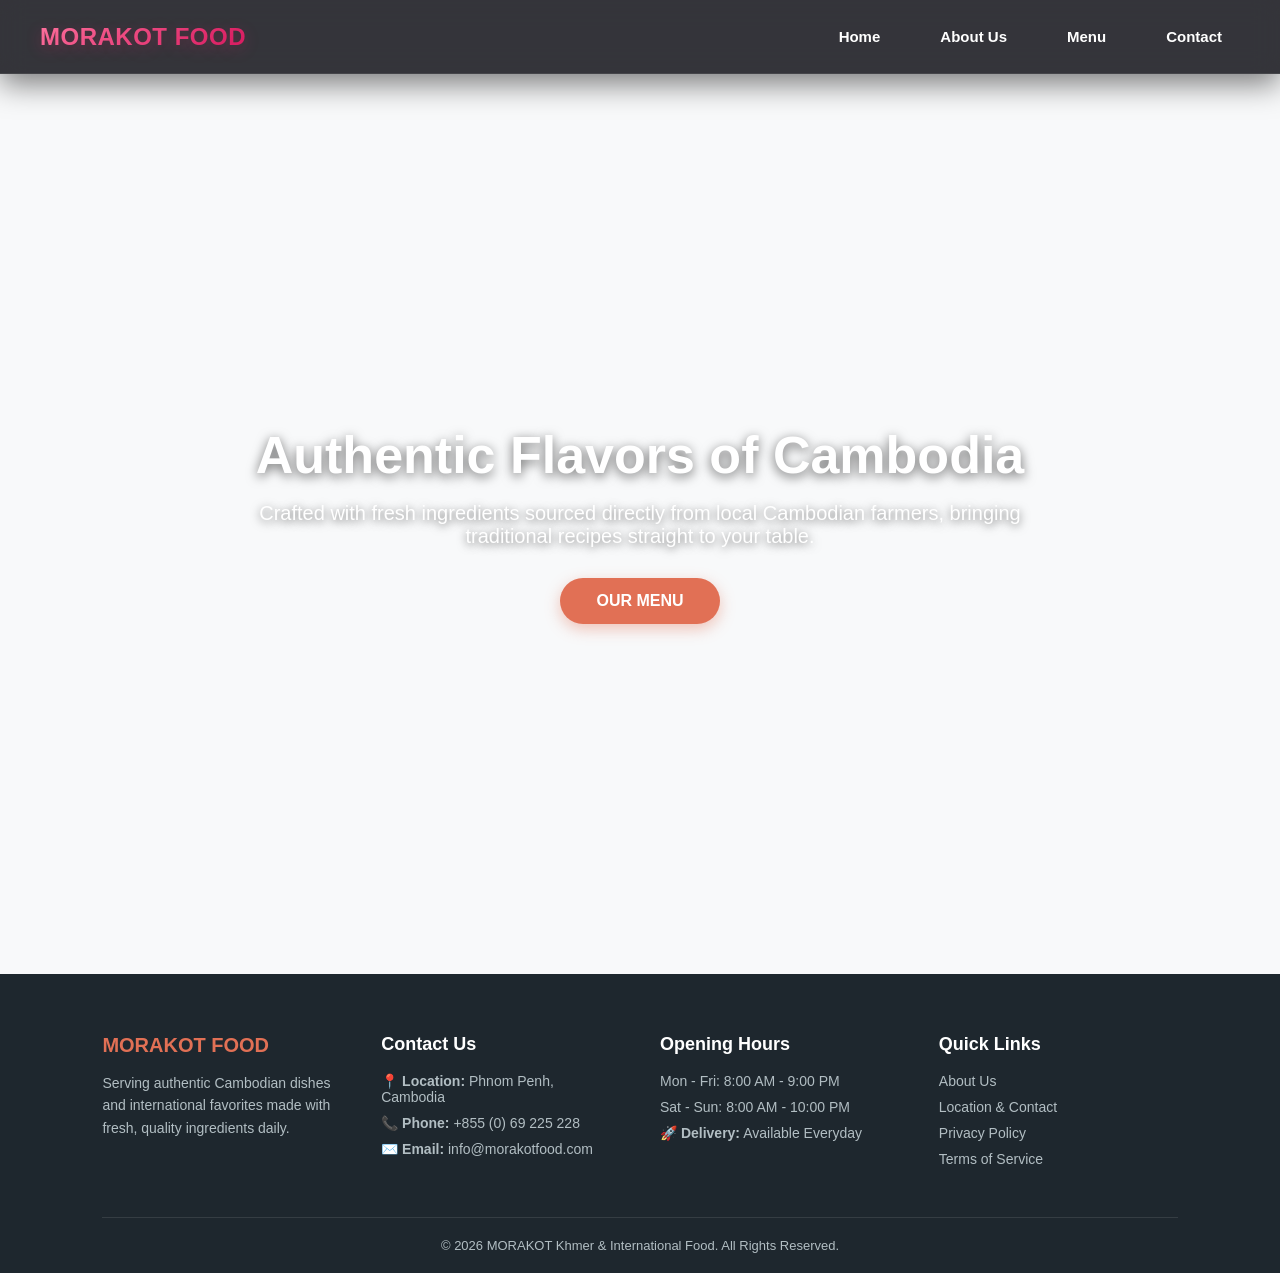
==== commit 315bc633: "Update index.html Removed duplicate HTML structure and added mobile navigation toggle functionality." ====
--- a/index.html
+++ b/index.html
@@ -8,16 +8,63 @@
 </head>
 <body>
 
+<!DOCTYPE html>
+<html lang="en">
+<head>
+    <meta charset="UTF-8">
+    <!-- 1. CRITICAL FOR PHONES: Place this inside <head> -->
+    <meta name="viewport" content="width=device-width, initial-scale=1.0">
+    <title>Morakot Food</title>
+    
+    <!-- Link to your CSS file -->
+    <link rel="stylesheet" href="style.css">
+</head>
+<body>
+
+    <!-- 2. HEADER STRUCTURE: Place this at the top of <body> -->
     <header>
-    <div class="logo">MORAKOT FOOD</div>
+        <div class="logo">MORAKOT FOOD</div>
+        
+        <!-- Mobile Hamburger Toggle Button -->
+        <button class="menu-toggle" id="mobile-menu-btn" aria-label="Toggle Navigation">
+            <span></span>
+            <span></span>
+            <span></span>
+        </button>
 
-    <nav>
-        <a href="index.html">home</a>
-        <a href="menu.html">Menu</a>
-        <a href="about.html">About Us</a>
-        <a href="contact.html">Contact</a>
-    </nav>
-</header>
+        <!-- Navigation Links -->
+        <nav id="nav-menu">
+            <a href="#home">Home</a>
+            <a href="#about">About Us</a>
+            <a href="#menu">Menu</a>
+            <a href="#contact">Contact</a>
+        </nav>
+    </header>
+
+    <!-- Rest of your website content (Hero, Menu, Footer, etc.) -->
+
+    <!-- 3. JAVASCRIPT: Place at the VERY BOTTOM right before </body> -->
+    <script>
+        const menuBtn = document.getElementById('mobile-menu-btn');
+        const navMenu = document.getElementById('nav-menu');
+
+        if (menuBtn && navMenu) {
+            menuBtn.addEventListener('click', (e) => {
+                e.stopPropagation();
+                menuBtn.classList.toggle('active');
+                navMenu.classList.toggle('active');
+            });
+
+            document.querySelectorAll('nav a').forEach(link => {
+                link.addEventListener('click', () => {
+                    menuBtn.classList.remove('active');
+                    navMenu.classList.remove('active');
+                });
+            });
+        }
+    </script>
+</body>
+</html>
 
 <section class="hero">
     <!-- Background Slideshow -->
--- a/style.css
+++ b/style.css
@@ -1017,166 +1017,101 @@
     box-shadow: 0 8px 25px rgba(216, 27, 96, 0.55);
 }
 
-/* Mobile Responsive Adjustments */
-@media (max-width: 768px) {
-    .privacy-content-grid {
-        grid-template-columns: 1fr;
-    }
-
-    .privacy-header h1 {
-        font-size: 2.1rem;
-    }
-
-    .privacy-card {
-        padding: 24px;
-    }
-
-    .contact-buttons {
-        flex-direction: column;
-    }
-}
-/* ==========================================
-   TERMS OF SERVICE PAGE STYLES
-   ========================================== */
-
-/* Dark Bubbly Terms & Conditions Container */
-.terms-hero-container {
-    max-width: 1080px;
-    margin: 40px auto 80px;
-    padding: 0 20px;
-}
-
-/* Header Section */
-.terms-header {
-    text-align: center;
-    margin-bottom: 50px;
-}
-
-.terms-header .badge {
-    background-color: rgba(255, 117, 160, 0.12);
-    color: #ff75a0;
-    border: 1px solid rgba(255, 117, 160, 0.25);
-    font-size: 0.85rem;
-    font-weight: 700;
-    text-transform: uppercase;
-    letter-spacing: 1.5px;
-    padding: 8px 20px;
-    border-radius: 50px; /* Bubbly pill shape */
-    display: inline-block;
-    margin-bottom: 16px;
-    box-shadow: 0 0 15px rgba(255, 117, 160, 0.15);
-}
-
-.terms-header h1 {
-    font-size: 2.8rem;
-    color: #2b2525;
-    margin: 0 0 12px 0;
-    font-weight: 800;
-    text-shadow: 0 0 20px rgba(255, 117, 160, 0.25);
-}
-
-.terms-header .last-updated {
-    color: #a0a0b8;
-    font-size: 0.95rem;
-}
-
-/* Grid Layout */
-.terms-content-grid {
-    display: grid;
-    grid-template-columns: repeat(2, 1fr);
+/* Paste all the clean responsive CSS rules at the very end of style.css */
+
+/* Base Desktop Header */
+header {
+    display: flex;
+    justify-content: space-between;
+    align-items: center;
+    padding: 20px 40px;
+    position: relative;
+    z-index: 1000;
+}
+
+.menu-toggle {
+    display: none;
+    background: transparent;
+    border: none;
+    cursor: pointer;
+    padding: 0;
+    width: 26px;
+    height: 18px;
+    flex-direction: column;
+    justify-content: space-between;
+    z-index: 1001;
+}
+
+.menu-toggle span {
+    width: 100%;
+    height: 3px;
+    background-color: #ff75a0;
+    border-radius: 4px;
+    transition: transform 0.3s ease, opacity 0.3s ease;
+}
+
+nav {
+    display: flex;
+    align-items: center;
     gap: 24px;
 }
 
-/* Terms Cards */
-.terms-card {
-    background: #1e1e28;
-    border: 1px solid rgba(255, 255, 255, 0.08);
-    border-radius: 24px; /* Bubbly rounded corners */
-    padding: 32px;
-    box-shadow: 0 10px 25px rgba(0, 0, 0, 0.4);
-    transition: all 0.4s cubic-bezier(0.34, 1.56, 0.64, 1);
-}
-
-.terms-card:hover {
-    transform: translateY(-6px) scale(1.01);
-    border-color: rgba(255, 117, 160, 0.4);
-    box-shadow: 0 18px 35px rgba(240, 98, 146, 0.2);
-}
-
-.terms-card.full-width {
-    grid-column: 1 / -1;
-}
-
-.terms-card h2 {
-    color: #ffffff;
-    font-size: 1.35rem;
-    font-weight: 700;
-    margin-top: 0;
-    margin-bottom: 16px;
-    border-bottom: 2px solid rgba(255, 117, 160, 0.2);
-    padding-bottom: 10px;
-}
-
-.terms-card p {
-    color: #a0a0b8;
-    line-height: 1.6;
-    margin-bottom: 12px;
-}
-
-.terms-card ul {
-    padding-left: 20px;
-    margin: 0;
-}
-
-.terms-card li {
-    margin-bottom: 10px;
-    color: #a0a0b8;
-    line-height: 1.5;
-}
-
-/* Footer Social Media Badges */
-.footer-socials-text {
-    display: flex;
-    flex-wrap: wrap;
-    gap: 10px;
-    margin-top: 20px;
-}
-
-.social-badge {
-    display: inline-flex;
-    align-items: center;
-    justify-content: center;
-    padding: 8px 18px;
-    background-color: rgba(255, 255, 255, 0.05);
-    color: #f1f1f6;
-    border: 1px solid rgba(255, 117, 160, 0.3); /* Soft pink border */
-    border-radius: 50px; /* Bubbly pill shape */
-    font-size: 0.85rem;
+nav a {
+    color: #ffffff;
+    text-decoration: none;
     font-weight: 600;
-    text-decoration: none;
-    transition: all 0.35s cubic-bezier(0.34, 1.56, 0.64, 1);
-    box-shadow: 0 2px 10px rgba(0, 0, 0, 0.2);
-}
-
-.social-badge:hover {
-    background: linear-gradient(135deg, #f06292, #d81b60); /* Gradient fill */
-    color: #ffffff;
-    border-color: transparent;
-    transform: translateY(-3px) scale(1.05);
-    box-shadow: 0 6px 20px rgba(216, 27, 96, 0.45);
-}
-
-/* Responsive Adjustments */
-@media (max-width: 768px) {
-    .terms-content-grid {
-        grid-template-columns: 1fr;
-    }
-
-    .terms-header h1 {
-        font-size: 2.1rem;
-    }
-
-    .terms-card {
-        padding: 24px;
-    }
-}+    font-size: 15px;
+}
+
+/* --- MOBILE SPECIFIC RULES (Phones <= 768px) --- */
+@media screen and (max-width: 768px) {
+    header {
+        flex-wrap: wrap !important;
+        padding: 14px 20px !important;
+        background: rgba(18, 18, 24, 0.95);
+        border-radius: 20px;
+        border: 1px solid rgba(255, 117, 160, 0.25);
+        width: 92%;
+        margin: 10px auto;
+    }
+
+    /* Force button visible on phone screens */
+    header .menu-toggle {
+        display: flex !important;
+    }
+
+    /* Animate lines into 'X' when open */
+    header .menu-toggle.active span:nth-child(1) {
+        transform: translateY(7.5px) rotate(45deg);
+    }
+    header .menu-toggle.active span:nth-child(2) {
+        opacity: 0;
+    }
+    header .menu-toggle.active span:nth-child(3) {
+        transform: translateY(-7.5px) rotate(-45deg);
+    }
+
+    /* Mobile Dropdown Container */
+    header nav {
+        display: none !important;
+        width: 100% !important;
+        flex-direction: column !important;
+        gap: 12px !important;
+        margin-top: 14px !important;
+        padding-top: 14px !important;
+        border-top: 1px solid rgba(255, 255, 255, 0.1);
+    }
+
+    /* Open State */
+    header nav.active {
+        display: flex !important;
+    }
+
+    header nav a {
+        display: block !important;
+        width: 100%;
+        text-align: center;
+        padding: 8px 0;
+        font-size: 15px;
+    }
+}
--- a/style.css
+++ b/style.css
@@ -1017,166 +1017,101 @@
     box-shadow: 0 8px 25px rgba(216, 27, 96, 0.55);
 }
 
-/* Mobile Responsive Adjustments */
-@media (max-width: 768px) {
-    .privacy-content-grid {
-        grid-template-columns: 1fr;
-    }
-
-    .privacy-header h1 {
-        font-size: 2.1rem;
-    }
-
-    .privacy-card {
-        padding: 24px;
-    }
-
-    .contact-buttons {
-        flex-direction: column;
-    }
-}
-/* ==========================================
-   TERMS OF SERVICE PAGE STYLES
-   ========================================== */
-
-/* Dark Bubbly Terms & Conditions Container */
-.terms-hero-container {
-    max-width: 1080px;
-    margin: 40px auto 80px;
-    padding: 0 20px;
-}
-
-/* Header Section */
-.terms-header {
-    text-align: center;
-    margin-bottom: 50px;
-}
-
-.terms-header .badge {
-    background-color: rgba(255, 117, 160, 0.12);
-    color: #ff75a0;
-    border: 1px solid rgba(255, 117, 160, 0.25);
-    font-size: 0.85rem;
-    font-weight: 700;
-    text-transform: uppercase;
-    letter-spacing: 1.5px;
-    padding: 8px 20px;
-    border-radius: 50px; /* Bubbly pill shape */
-    display: inline-block;
-    margin-bottom: 16px;
-    box-shadow: 0 0 15px rgba(255, 117, 160, 0.15);
-}
-
-.terms-header h1 {
-    font-size: 2.8rem;
-    color: #2b2525;
-    margin: 0 0 12px 0;
-    font-weight: 800;
-    text-shadow: 0 0 20px rgba(255, 117, 160, 0.25);
-}
-
-.terms-header .last-updated {
-    color: #a0a0b8;
-    font-size: 0.95rem;
-}
-
-/* Grid Layout */
-.terms-content-grid {
-    display: grid;
-    grid-template-columns: repeat(2, 1fr);
+/* Paste all the clean responsive CSS rules at the very end of style.css */
+
+/* Base Desktop Header */
+header {
+    display: flex;
+    justify-content: space-between;
+    align-items: center;
+    padding: 20px 40px;
+    position: relative;
+    z-index: 1000;
+}
+
+.menu-toggle {
+    display: none;
+    background: transparent;
+    border: none;
+    cursor: pointer;
+    padding: 0;
+    width: 26px;
+    height: 18px;
+    flex-direction: column;
+    justify-content: space-between;
+    z-index: 1001;
+}
+
+.menu-toggle span {
+    width: 100%;
+    height: 3px;
+    background-color: #ff75a0;
+    border-radius: 4px;
+    transition: transform 0.3s ease, opacity 0.3s ease;
+}
+
+nav {
+    display: flex;
+    align-items: center;
     gap: 24px;
 }
 
-/* Terms Cards */
-.terms-card {
-    background: #1e1e28;
-    border: 1px solid rgba(255, 255, 255, 0.08);
-    border-radius: 24px; /* Bubbly rounded corners */
-    padding: 32px;
-    box-shadow: 0 10px 25px rgba(0, 0, 0, 0.4);
-    transition: all 0.4s cubic-bezier(0.34, 1.56, 0.64, 1);
-}
-
-.terms-card:hover {
-    transform: translateY(-6px) scale(1.01);
-    border-color: rgba(255, 117, 160, 0.4);
-    box-shadow: 0 18px 35px rgba(240, 98, 146, 0.2);
-}
-
-.terms-card.full-width {
-    grid-column: 1 / -1;
-}
-
-.terms-card h2 {
-    color: #ffffff;
-    font-size: 1.35rem;
-    font-weight: 700;
-    margin-top: 0;
-    margin-bottom: 16px;
-    border-bottom: 2px solid rgba(255, 117, 160, 0.2);
-    padding-bottom: 10px;
-}
-
-.terms-card p {
-    color: #a0a0b8;
-    line-height: 1.6;
-    margin-bottom: 12px;
-}
-
-.terms-card ul {
-    padding-left: 20px;
-    margin: 0;
-}
-
-.terms-card li {
-    margin-bottom: 10px;
-    color: #a0a0b8;
-    line-height: 1.5;
-}
-
-/* Footer Social Media Badges */
-.footer-socials-text {
-    display: flex;
-    flex-wrap: wrap;
-    gap: 10px;
-    margin-top: 20px;
-}
-
-.social-badge {
-    display: inline-flex;
-    align-items: center;
-    justify-content: center;
-    padding: 8px 18px;
-    background-color: rgba(255, 255, 255, 0.05);
-    color: #f1f1f6;
-    border: 1px solid rgba(255, 117, 160, 0.3); /* Soft pink border */
-    border-radius: 50px; /* Bubbly pill shape */
-    font-size: 0.85rem;
+nav a {
+    color: #ffffff;
+    text-decoration: none;
     font-weight: 600;
-    text-decoration: none;
-    transition: all 0.35s cubic-bezier(0.34, 1.56, 0.64, 1);
-    box-shadow: 0 2px 10px rgba(0, 0, 0, 0.2);
-}
-
-.social-badge:hover {
-    background: linear-gradient(135deg, #f06292, #d81b60); /* Gradient fill */
-    color: #ffffff;
-    border-color: transparent;
-    transform: translateY(-3px) scale(1.05);
-    box-shadow: 0 6px 20px rgba(216, 27, 96, 0.45);
-}
-
-/* Responsive Adjustments */
-@media (max-width: 768px) {
-    .terms-content-grid {
-        grid-template-columns: 1fr;
-    }
-
-    .terms-header h1 {
-        font-size: 2.1rem;
-    }
-
-    .terms-card {
-        padding: 24px;
-    }
-}+    font-size: 15px;
+}
+
+/* --- MOBILE SPECIFIC RULES (Phones <= 768px) --- */
+@media screen and (max-width: 768px) {
+    header {
+        flex-wrap: wrap !important;
+        padding: 14px 20px !important;
+        background: rgba(18, 18, 24, 0.95);
+        border-radius: 20px;
+        border: 1px solid rgba(255, 117, 160, 0.25);
+        width: 92%;
+        margin: 10px auto;
+    }
+
+    /* Force button visible on phone screens */
+    header .menu-toggle {
+        display: flex !important;
+    }
+
+    /* Animate lines into 'X' when open */
+    header .menu-toggle.active span:nth-child(1) {
+        transform: translateY(7.5px) rotate(45deg);
+    }
+    header .menu-toggle.active span:nth-child(2) {
+        opacity: 0;
+    }
+    header .menu-toggle.active span:nth-child(3) {
+        transform: translateY(-7.5px) rotate(-45deg);
+    }
+
+    /* Mobile Dropdown Container */
+    header nav {
+        display: none !important;
+        width: 100% !important;
+        flex-direction: column !important;
+        gap: 12px !important;
+        margin-top: 14px !important;
+        padding-top: 14px !important;
+        border-top: 1px solid rgba(255, 255, 255, 0.1);
+    }
+
+    /* Open State */
+    header nav.active {
+        display: flex !important;
+    }
+
+    header nav a {
+        display: block !important;
+        width: 100%;
+        text-align: center;
+        padding: 8px 0;
+        font-size: 15px;
+    }
+}
